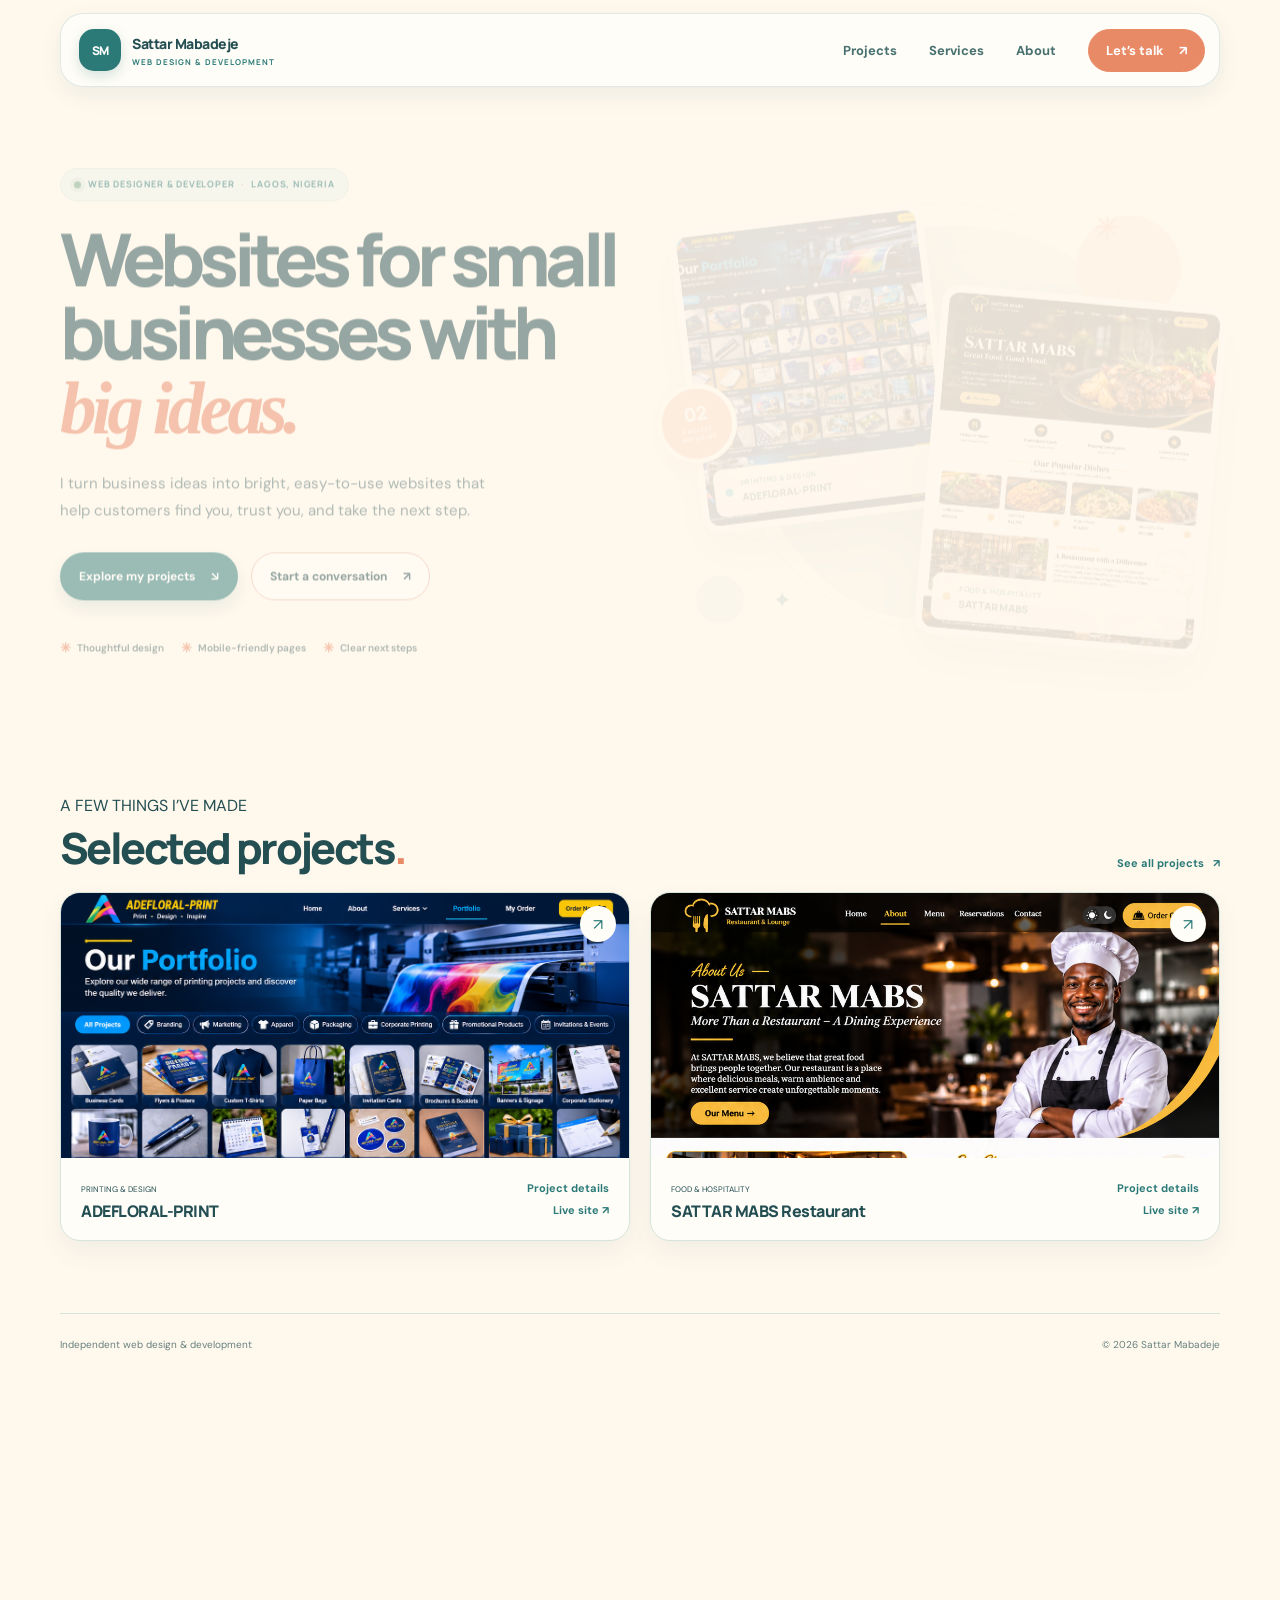
==== index.html @ c5e8b19d "Build web design portfolio site" ====
<!doctype html>
<html lang="en">
<head>
  <meta charset="UTF-8" />
  <meta name="viewport" content="width=device-width, initial-scale=1.0" />
  <meta http-equiv="refresh" content="0; url=HOME.HTML" />
  <title>Sattar Mabadeje | Web Designer &amp; Developer</title>
</head>
<body>
  <p>Opening the portfolio… <a href="HOME.HTML">Go to Home</a>.</p>
</body>
</html>
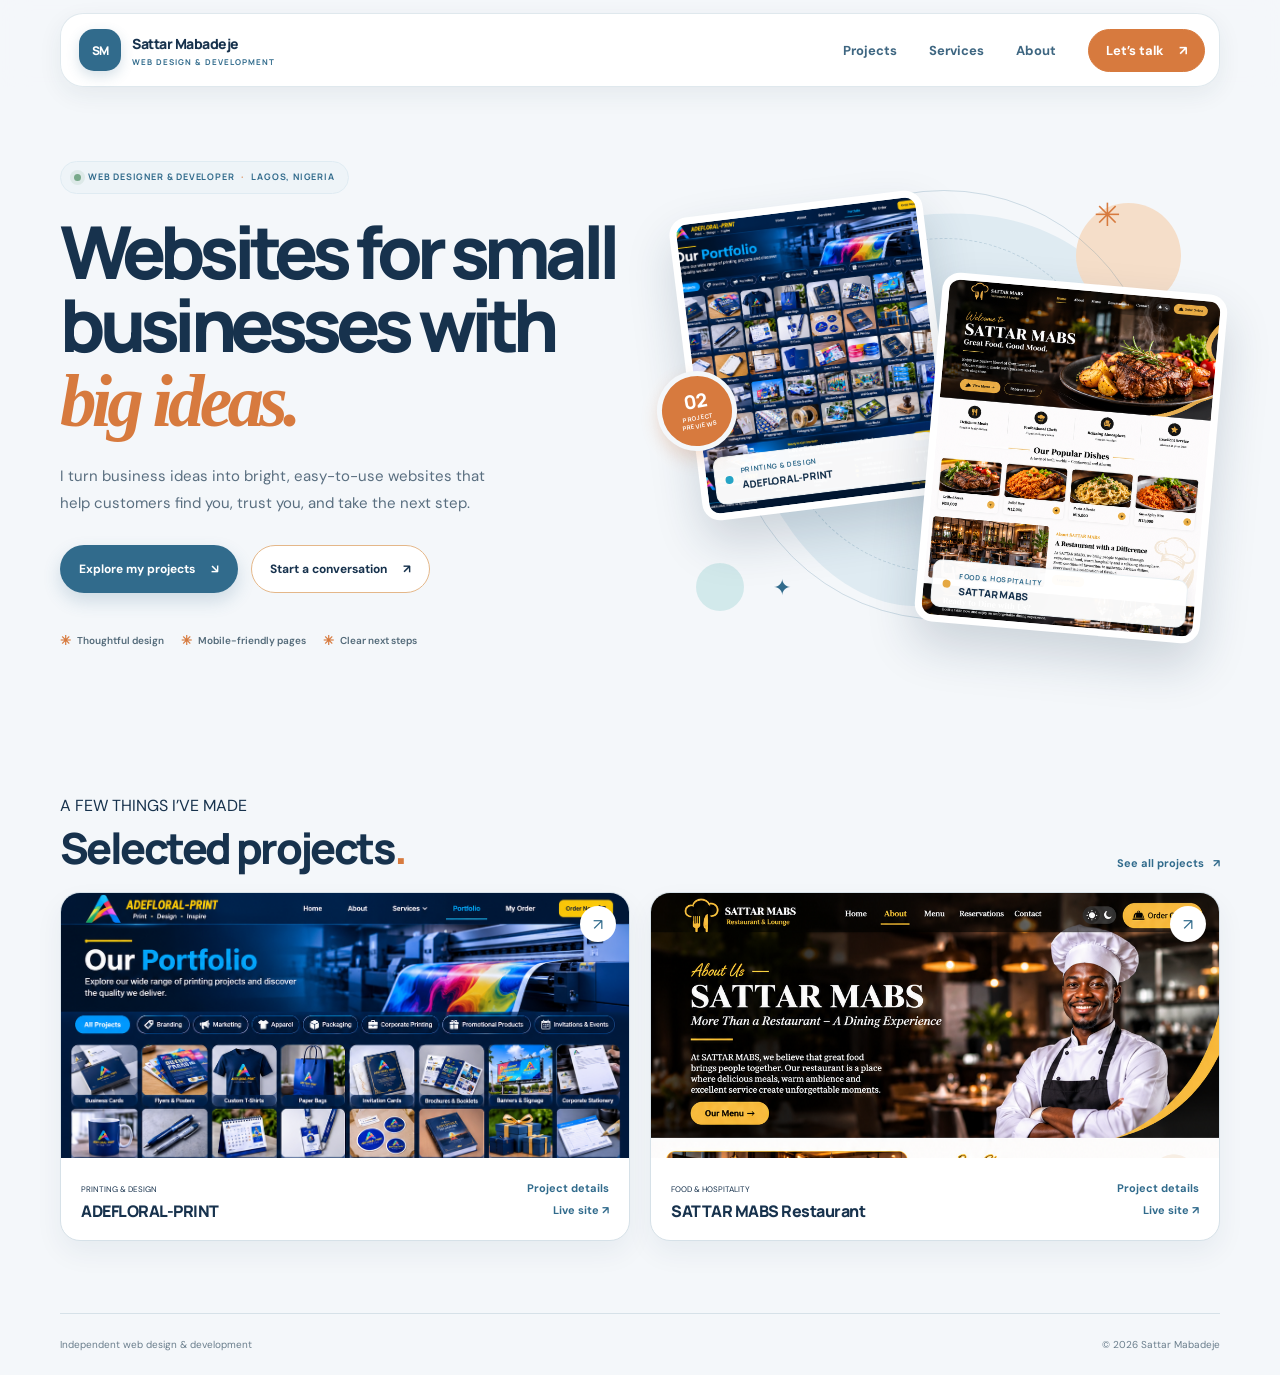
==== commit 841bc77a: "Load portfolio homepage directly" ====
--- a/index.html
+++ b/index.html
@@ -1,14 +1,93 @@
 <!doctype html>
 <html lang="en">
-<head>
-  <meta charset="UTF-8" />
-  <meta name="viewport" content="width=device-width, initial-scale=1.0" />
-  <meta http-equiv="refresh" content="0; url=HOME.HTML" />
-  <title>Sattar Mabadeje | Web Designer &amp; Developer</title>
-</head>
-<body>
-  <p>Opening the portfolio… <a href="HOME.HTML">Go to Home</a>.</p>
-</body>
+  <head>
+    <meta charset="UTF-8" />
+    <meta name="viewport" content="width=device-width, initial-scale=1.0" />
+    <meta name="theme-color" content="#F4F7FA" />
+    <meta name="description" content="Sattar Mabadeje creates clear, modern websites for small businesses." />
+    <title>Sattar Mabadeje | Web Designer &amp; Developer</title>
+    <link rel="stylesheet" href="HOME.CSS" />
+    <script src="HOME.JS" defer></script>
+  </head>
+  <body>
+    <a class="skip-link" href="#main">Skip to content</a>
+    <header class="site-header">
+      <nav class="nav-shell" aria-label="Main navigation">
+        <a class="brand" href="HOME.HTML" aria-label="Sattar Mabadeje home">
+          <span class="brand-mark" aria-hidden="true">SM</span>
+          <span class="brand-copy"><strong>Sattar Mabadeje</strong><small>WEB DESIGN &amp; DEVELOPMENT</small></span>
+        </a>
+        <button class="nav-toggle" type="button" aria-label="Open menu" aria-expanded="false" aria-controls="main-navigation">
+          <span></span><span></span>
+        </button>
+        <div class="nav-links" id="main-navigation">
+          <a href="PROJECT.HTML">Projects</a>
+          <a href="SERVICE.HTML">Services</a>
+          <a href="ABOUT.HTML">About</a>
+          <a class="nav-cta" href="CONTACT.HTML">Let’s talk <span aria-hidden="true">↗</span></a>
+        </div>
+      </nav>
+    </header>
+
+    <main id="main">
+      <section class="hero page-shell" id="top">
+        <div class="hero-copy">
+          <p class="hero-kicker"><span class="availability-dot"></span> WEB DESIGNER &amp; DEVELOPER <i>·</i> LAGOS, NIGERIA</p>
+          <h1>Websites for small businesses with <em>big ideas.</em></h1>
+          <p class="hero-description">
+            I turn business ideas into bright, easy-to-use websites that help customers
+            find you, trust you, and take the next step.
+          </p>
+          <div class="hero-actions">
+            <a class="button button-primary" href="PROJECT.HTML">Explore my projects <span aria-hidden="true">↘</span></a>
+            <a class="button button-secondary" href="CONTACT.HTML">Start a conversation <span aria-hidden="true">↗</span></a>
+          </div>
+          <div class="hero-points" aria-label="What I focus on">
+            <span><b aria-hidden="true">✳</b> Thoughtful design</span>
+            <span><b aria-hidden="true">✳</b> Mobile-friendly pages</span>
+            <span><b aria-hidden="true">✳</b> Clear next steps</span>
+          </div>
+        </div>
+
+        <div class="hero-visual" aria-label="Previews of recent website projects">
+          <div class="shape shape-sage" aria-hidden="true"></div>
+          <div class="shape shape-coral" aria-hidden="true"></div>
+          <div class="shape shape-blue" aria-hidden="true"></div>
+          <div class="orbit orbit-large" aria-hidden="true"></div>
+          <div class="orbit orbit-small" aria-hidden="true"></div>
+          <figure class="project-preview print-preview">
+            <img src="image/adefloral-print-portfolio.png" alt="ADEFLORAL-PRINT website portfolio page preview" />
+            <figcaption><span class="caption-dot print-dot"></span><span><small>PRINTING &amp; DESIGN</small><strong>ADEFLORAL-PRINT</strong></span></figcaption>
+          </figure>
+          <figure class="project-preview restaurant-preview">
+            <img src="image/sattar-mabs-restaurant-home.png" alt="SATTAR MABS restaurant website homepage preview" />
+            <figcaption><span class="caption-dot restaurant-dot"></span><span><small>FOOD &amp; HOSPITALITY</small><strong>SATTAR MABS</strong></span></figcaption>
+          </figure>
+          <div class="project-count"><strong>02</strong><span>PROJECT<br />PREVIEWS</span></div>
+          <span class="sparkle sparkle-one" aria-hidden="true">✳</span>
+          <span class="sparkle sparkle-two" aria-hidden="true">✦</span>
+        </div>
+      </section>
+      <section class="featured-work page-shell" aria-labelledby="featured-title">
+        <div class="featured-heading">
+          <div><p class="eyebrow">A FEW THINGS I’VE MADE</p><h2 id="featured-title">Selected projects<span>.</span></h2></div>
+          <a class="text-link" href="PROJECT.HTML">See all projects <span aria-hidden="true">↗</span></a>
+        </div>
+        <div class="featured-grid">
+          <article class="featured-card">
+            <a class="featured-image" href="PROJECT.HTML" aria-label="View ADEFLORAL-PRINT project"><img src="image/printing-portfolio-showcase.png" alt="ADEFLORAL-PRINT website portfolio page screenshot" loading="lazy"><span class="featured-arrow" aria-hidden="true">↗</span></a>
+            <div class="featured-meta"><div><p class="eyebrow">PRINTING &amp; DESIGN</p><h3>ADEFLORAL-PRINT</h3></div><div class="featured-actions"><a href="PROJECT.HTML">Project details</a><a href="https://sattarmabadeje730-ship-it.github.io/ADEFLORAL-PRINTING--WEBSITE/" target="_blank" rel="noopener noreferrer">Live site ↗</a></div></div>
+          </article>
+          <article class="featured-card">
+            <a class="featured-image" href="PROJECT.HTML" aria-label="View SATTAR MABS restaurant project"><img src="image/restaurant-dining-experience.png" alt="SATTAR MABS restaurant website dining experience page screenshot" loading="lazy"><span class="featured-arrow" aria-hidden="true">↗</span></a>
+            <div class="featured-meta"><div><p class="eyebrow">FOOD &amp; HOSPITALITY</p><h3>SATTAR MABS Restaurant</h3></div><div class="featured-actions"><a href="PROJECT.HTML">Project details</a><a href="https://sattar-mabs-restaurant-website.vercel.app/File/Home.html" target="_blank" rel="noopener noreferrer">Live site ↗</a></div></div>
+          </article>
+        </div>
+      </section>
+    </main>
+    <footer class="preview-footer page-shell"><span>Independent web design &amp; development</span><span>© 2026 Sattar Mabadeje</span></footer>
+  </body>
 </html>
 
 
+
--- a/HOME.CSS
+++ b/HOME.CSS
@@ -0,0 +1,156 @@
+@import url("https://fonts.googleapis.com/css2?family=DM+Sans:wght@400;500;600;700&family=Manrope:wght@400;500;600;700;800&display=swap");
+
+:root {
+  --cream: #F4F7FA;
+  --paper: #FFFFFF;
+  --teal: #316B8C;
+  --deep-teal: #17324D;
+  --coral: #D77A3E;
+  --coral-light: #F5DEC9;
+  --sage: #DFEBF2;
+  --sage-light: #EEF4F8;
+  --muted: #5A6F80;
+  --line: #D6E1E8;
+  --sans: "DM Sans", Arial, sans-serif;
+  --display: "Manrope", Arial, sans-serif;
+}
+* { box-sizing: border-box; }
+html { scroll-behavior: smooth; }
+body { margin: 0; background: var(--cream); color: var(--deep-teal); font-family: var(--sans); -webkit-font-smoothing: antialiased; }
+a { color: inherit; text-decoration: none; }
+button { color: inherit; font: inherit; }
+img { display: block; max-width: 100%; }
+.page-shell, .nav-shell { width: min(1160px, calc(100% - 48px)); margin-inline: auto; }
+.skip-link { position: absolute; z-index: 20; top: -50px; left: 15px; padding: 10px 14px; border-radius: 8px; background: var(--deep-teal); color: white; }
+.skip-link:focus { top: 12px; }
+.site-header { position: sticky; z-index: 10; top: 0; padding-top: 13px; background: rgba(244,247,250,.9); backdrop-filter: blur(14px); }
+.nav-shell { min-height: 74px; display: flex; align-items: center; justify-content: space-between; gap: 20px; padding: 0 14px 0 18px; border: 1px solid rgba(49,107,140,.15); border-radius: 23px; background: rgba(255,255,255,.92); box-shadow: 0 8px 25px rgba(23,50,77,.07); }
+.brand { display: inline-flex; align-items: center; gap: 11px; }
+.brand-mark { width: 42px; height: 42px; display: grid; place-items: center; border-radius: 15px; background: var(--teal); color: white; font: 800 12px var(--display); letter-spacing: -.05em; box-shadow: 0 5px 13px rgba(49,107,140,.2); }
+.brand-copy { display: grid; gap: 3px; }
+.brand-copy strong { color: var(--deep-teal); font: 800 14px var(--display); letter-spacing: -.035em; }
+.brand-copy small { color: var(--teal); font: 700 8px var(--display); letter-spacing: .13em; }
+.nav-links { display: flex; align-items: center; gap: 32px; color: #3E6681; font-size: 13px; font-weight: 700; }
+.nav-links > a:not(.nav-cta) { transition: color .2s ease; }
+.nav-links > a:not(.nav-cta):hover { color: var(--coral); }
+.nav-cta { display: inline-flex; align-items: center; gap: 15px; padding: 12px 17px; border: 1px solid var(--coral); border-radius: 99px; background: var(--coral); color: white; transition: transform .2s ease, background .2s ease; }
+.nav-cta:hover { transform: translateY(-2px); background: #BD6931; }
+.nav-toggle { display: none; }
+
+.hero { min-height: 650px; display: grid; grid-template-columns: 1.02fr .98fr; align-items: center; gap: 34px; padding-block: 43px 57px; }
+.hero-copy { position: relative; z-index: 2; max-width: 620px; animation: rise-in .65s ease both; }
+.hero-kicker { width: fit-content; display: flex; align-items: center; gap: 7px; margin: 0 0 21px; padding: 9px 13px; border: 1px solid #DFEBF2; border-radius: 99px; background: var(--sage-light); color: var(--teal); font: 700 9px/1.4 var(--display); letter-spacing: .09em; }
+.hero-kicker i { color: var(--coral); font-style: normal; }
+.availability-dot { width: 7px; height: 7px; flex: 0 0 7px; border-radius: 50%; background: #78a98a; box-shadow: 0 0 0 4px rgba(120,169,138,.15); }
+.hero h1 { max-width: 620px; margin: 0; color: var(--deep-teal); font: 800 clamp(45px, 6vw, 73px)/1.01 var(--display); letter-spacing: -.08em; }
+.hero h1 em { color: var(--coral); font: italic 600 1em/1.05 Georgia, serif; letter-spacing: -.065em; }
+.hero-description { max-width: 445px; margin: 22px 0 0; color: var(--muted); font-size: 15px; line-height: 1.8; }
+.hero-actions { display: flex; flex-wrap: wrap; align-items: center; gap: 13px; margin-top: 28px; }
+.button { min-height: 48px; display: inline-flex; align-items: center; justify-content: center; gap: 16px; padding: 0 18px; border: 1px solid transparent; border-radius: 99px; font-size: 12px; font-weight: 700; transition: transform .2s ease, box-shadow .2s ease, background .2s ease; }
+.button:hover { transform: translateY(-2px); }
+.button-primary { background: var(--teal); color: white; box-shadow: 0 8px 18px rgba(49,107,140,.2); }
+.button-primary:hover { background: #285D7C; box-shadow: 0 11px 22px rgba(49,107,140,.23); }
+.button-secondary { border-color: #E4B789; background: #FFFFFF; color: var(--deep-teal); }
+.button-secondary:hover { border-color: var(--coral); background: #FBF0E6; }
+.hero-points { display: flex; flex-wrap: wrap; gap: 17px; margin-top: 39px; color: #536A79; font-size: 10px; font-weight: 600; }
+.hero-points span { display: inline-flex; align-items: center; gap: 6px; }
+.hero-points b { color: var(--coral); font-size: 13px; }
+
+.hero-visual { min-height: 480px; position: relative; display: grid; place-items: center; isolation: isolate; animation: rise-in .8s .1s ease both; }
+.shape { position: absolute; z-index: -1; border-radius: 50%; }
+.shape-sage { width: 400px; height: 385px; background: var(--sage); transform: rotate(-12deg); border-radius: 47% 53% 62% 38% / 42% 40% 60% 58%; }
+.shape-coral { width: 105px; height: 105px; top: 8%; right: 7%; background: var(--coral-light); }
+.shape-blue { width: 48px; height: 48px; bottom: 7%; left: 5%; background: #d2e9eb; }
+.orbit { position: absolute; z-index: -1; border: 1px solid rgba(49,107,140,.2); border-radius: 50%; }
+.orbit-large { width: 430px; height: 430px; }
+.orbit-small { width: 335px; height: 335px; border-style: dashed; }
+.project-preview { position: absolute; width: 255px; margin: 0; overflow: hidden; border: 7px solid var(--paper); border-radius: 18px; background: white; box-shadow: 0 23px 48px rgba(23,50,77,.18); transition: transform .3s ease; }
+.project-preview:hover { z-index: 3; }
+.print-preview { height: 305px; top: 38px; left: 3%; transform: rotate(-7deg); animation: float-left 6s ease-in-out infinite; }
+.print-preview:hover { transform: rotate(-2deg) translateY(-6px); }
+.restaurant-preview { width: 286px; height: 350px; right: 1%; bottom: 12px; transform: rotate(5deg); animation: float-right 6s .4s ease-in-out infinite; }
+.restaurant-preview:hover { transform: rotate(1deg) translateY(-6px); }
+.project-preview > img { width: 100%; height: 100%; object-fit: cover; object-position: top; }
+.project-preview figcaption { position: absolute; right: 8px; bottom: 8px; left: 8px; display: flex; align-items: center; gap: 8px; padding: 10px; border: 1px solid rgba(49,107,140,.1); border-radius: 10px; background: rgba(255,255,255,.97); color: var(--deep-teal); box-shadow: 0 4px 13px rgba(23,50,77,.08); }
+.project-preview figcaption > span:last-child { display: grid; gap: 3px; }
+.project-preview figcaption small { color: var(--teal); font: 700 7px var(--display); letter-spacing: .1em; }
+.project-preview figcaption strong { font: 800 10px var(--display); }
+.caption-dot { width: 8px; height: 8px; flex: 0 0 8px; border-radius: 50%; }
+.print-dot { background: #25a4c6; }.restaurant-dot { background: #e5a843; }
+.project-count { position: absolute; z-index: 2; top: 43%; left: -2%; width: 80px; height: 80px; display: grid; align-content: center; justify-items: center; border: 5px solid var(--cream); border-radius: 50%; background: var(--coral); color: white; box-shadow: 0 8px 18px rgba(215,122,62,.24); transform: rotate(-10deg); }
+.project-count strong { font: 800 19px/1 var(--display); }
+.project-count span { margin-top: 4px; font: 700 6px/1.25 var(--display); letter-spacing: .07em; text-align: center; }
+.sparkle { position: absolute; color: var(--coral); }
+.sparkle-one { top: 6%; right: 18%; font-size: 32px; }.sparkle-two { bottom: 9%; left: 19%; color: var(--teal); font-size: 22px; }
+.preview-footer { min-height: 62px; display: flex; align-items: center; justify-content: space-between; gap: 12px; border-top: 1px solid var(--line); color: #6A7E8C; font-size: 10px; }
+.featured-work { padding-block: 42px 72px; }
+.featured-heading { display: flex; align-items: end; justify-content: space-between; gap: 20px; margin-bottom: 22px; }
+.featured-heading .eyebrow { margin-bottom: 9px; }
+.featured-heading h2 { margin: 0; color: var(--deep-teal); font: 800 clamp(30px, 4vw, 43px)/1.05 var(--display); letter-spacing: -.06em; }
+.featured-heading h2 span { color: var(--coral); }
+.text-link, .featured-actions a { display: inline-flex; align-items: center; gap: 9px; color: var(--teal); font-size: 11px; font-weight: 700; }
+.text-link:hover, .featured-actions a:hover { color: #B75E29; }
+.featured-grid { display: grid; grid-template-columns: repeat(2, minmax(0, 1fr)); gap: 20px; }
+.featured-card { overflow: hidden; border: 1px solid var(--line); border-radius: 20px; background: var(--paper); box-shadow: 0 12px 28px rgba(23,50,77,.06); }
+.featured-image { height: 265px; position: relative; display: block; overflow: hidden; background: var(--sage); }
+.featured-image img { width: 100%; height: 100%; object-fit: cover; object-position: top; transition: transform .4s ease; }
+.featured-image:hover img { transform: scale(1.035); }
+.featured-arrow { position: absolute; top: 13px; right: 13px; width: 36px; height: 36px; display: grid; place-items: center; border-radius: 50%; background: var(--paper); color: var(--teal); }
+.featured-meta { display: flex; align-items: center; justify-content: space-between; gap: 12px; padding: 18px 20px; }
+.featured-actions { display: grid; justify-items: end; gap: 8px; }
+.featured-meta .eyebrow { margin-bottom: 6px; font-size: 8px; }
+.featured-meta h3 { margin: 0; color: var(--deep-teal); font: 800 16px var(--display); letter-spacing: -.03em; }
+
+@keyframes rise-in { from { opacity: 0; transform: translateY(14px); } to { opacity: 1; transform: translateY(0); } }
+@keyframes float-left { 0%,100% { margin-top: 0; } 50% { margin-top: -9px; } }
+@keyframes float-right { 0%,100% { margin-bottom: 0; } 50% { margin-bottom: 9px; } }
+
+@media (max-width: 900px) {
+  .hero { min-height: 590px; grid-template-columns: 1fr .9fr; gap: 10px; }
+  .hero-visual { transform: scale(.9); }
+  .print-preview { width: 210px; height: 265px; }
+  .restaurant-preview { width: 240px; height: 300px; }
+  .shape-sage { width: 340px; height: 330px; }
+  .orbit-large { width: 375px; height: 375px; }
+  .orbit-small { width: 290px; height: 290px; }
+}
+@media (max-width: 680px) {
+  .page-shell, .nav-shell { width: calc(100% - 32px); }
+  .site-header { padding-top: 9px; }
+  .nav-shell { min-height: 65px; padding-inline: 11px; border-radius: 19px; }
+  .brand-mark { width: 38px; height: 38px; border-radius: 13px; }
+  .brand-copy strong { font-size: 12px; }.brand-copy small { font-size: 7px; }
+  .nav-toggle { width: 39px; height: 39px; display: grid; align-content: center; justify-items: center; gap: 5px; border: 1px solid var(--line); border-radius: 50%; background: var(--paper); cursor: pointer; }
+  .nav-toggle span { width: 15px; height: 2px; border-radius: 2px; background: var(--teal); transition: transform .2s ease; }
+  .nav-toggle[aria-expanded="true"] span:first-child { transform: translateY(3.5px) rotate(45deg); }.nav-toggle[aria-expanded="true"] span:last-child { transform: translateY(-3.5px) rotate(-45deg); }
+  .nav-links { position: absolute; top: 64px; right: 16px; left: 16px; display: none; align-items: stretch; gap: 0; padding: 9px 15px 15px; border: 1px solid var(--line); border-radius: 15px; background: var(--paper); box-shadow: 0 12px 26px rgba(23,50,77,.1); }
+  .nav-links.is-open { display: grid; }
+  .nav-links > a:not(.nav-cta) { padding: 13px 4px; border-bottom: 1px solid var(--line); }
+  .nav-cta { justify-content: space-between; margin-top: 12px; }
+  .hero { min-height: 0; grid-template-columns: 1fr; gap: 4px; padding-block: 51px 24px; }
+  .hero-kicker { max-width: 100%; gap: 5px; margin-bottom: 18px; padding: 8px 10px; font-size: 7px; letter-spacing: .07em; }
+  .hero h1 { max-width: 530px; font-size: clamp(44px, 12vw, 64px); }
+  .hero-description { max-width: 445px; margin-top: 17px; font-size: 13px; }
+  .hero-actions { gap: 10px; margin-top: 22px; }.button { min-height: 44px; gap: 11px; padding-inline: 14px; font-size: 11px; }
+  .hero-points { gap: 9px 14px; margin-top: 25px; font-size: 9px; }
+  .hero-visual { min-height: 340px; width: 100%; margin: 4px auto -14px; transform: scale(.91); transform-origin: top center; }
+  .shape-sage { width: 300px; height: 290px; }.shape-coral { width: 75px; height: 75px; }
+  .orbit-large { width: 330px; height: 330px; }.orbit-small { width: 260px; height: 260px; }
+  .print-preview { width: 185px; height: 225px; top: 28px; left: 1%; }
+  .restaurant-preview { width: 215px; height: 266px; right: 0; bottom: 5px; }
+  .project-preview figcaption { gap: 6px; padding: 7px; }.project-preview figcaption small { font-size: 6px; }.project-preview figcaption strong { font-size: 8px; }
+  .project-count { width: 65px; height: 65px; left: 0; top: 39%; border-width: 4px; }.project-count strong { font-size: 16px; }
+  .sparkle-one { right: 9%; }.sparkle-two { left: 13%; }
+  .preview-footer { min-height: 54px; font-size: 9px; }
+  .featured-work { padding-block: 30px 48px; }
+  .featured-heading { align-items: flex-start; flex-direction: column; gap: 13px; }
+  .featured-grid { grid-template-columns: 1fr; gap: 14px; }
+  .featured-image { height: 220px; }
+  .featured-meta { padding: 15px; }
+  .featured-actions a { font-size: 10px; }
+}
+@media (prefers-reduced-motion: reduce) {
+  *, *::before, *::after { scroll-behavior: auto !important; animation-duration: .01ms !important; animation-iteration-count: 1 !important; transition-duration: .01ms !important; }
+}
+
+@media (min-width:681px) and (max-width:1020px){.hero{min-height:0;grid-template-columns:1fr;gap:0;padding-block:52px 24px}.hero-copy{max-width:760px}.hero-visual{min-height:465px;width:min(100%,580px);margin:18px auto 0;transform:none}}
